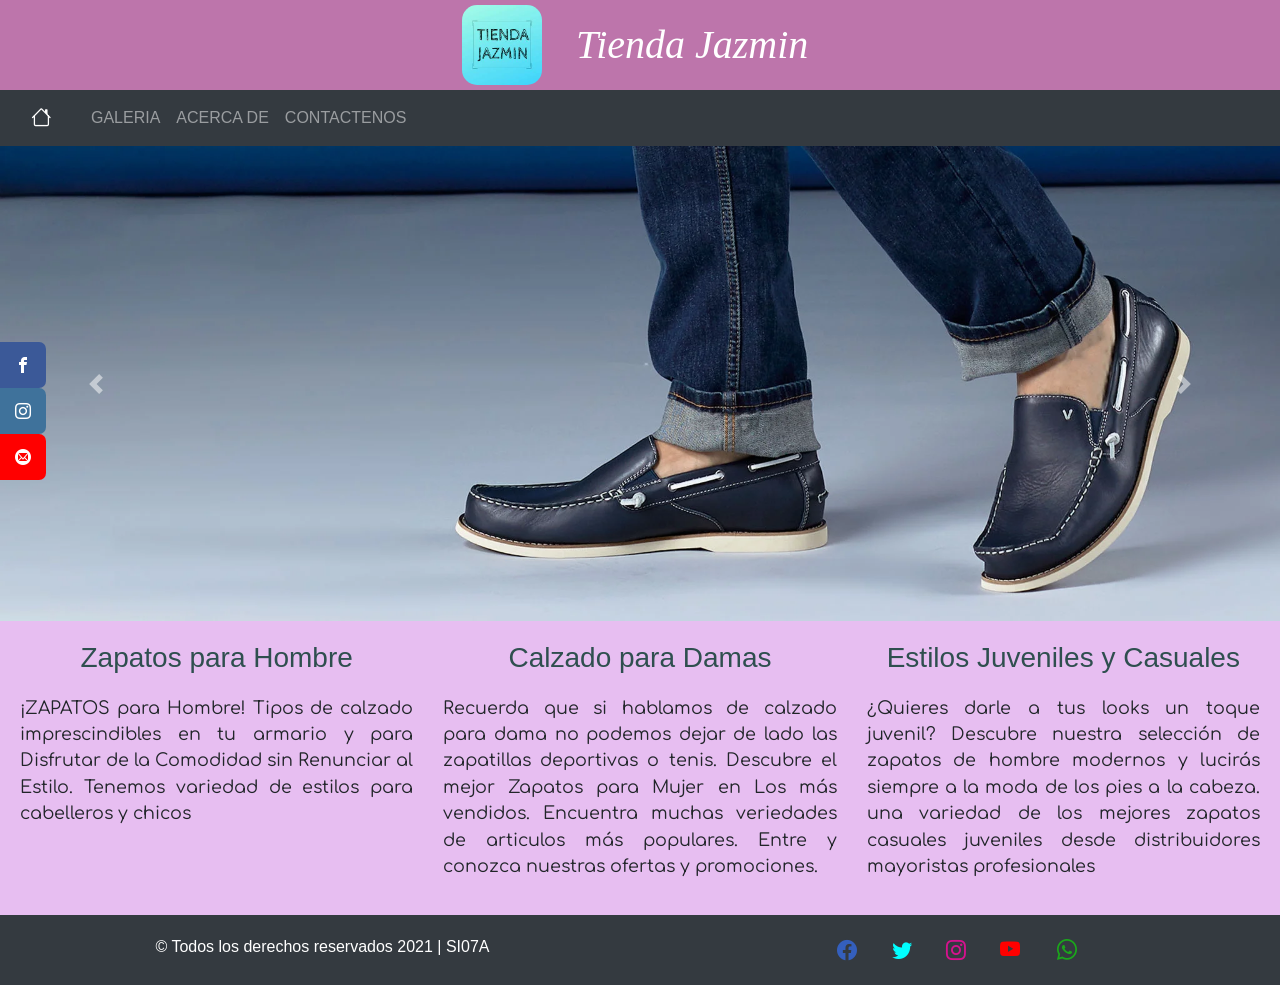
==== index.html @ b6b59ea3 "Proyecto Final - Tienda Jazmin" ====
<!DOCTYPE html>
<html lang="es">
<head>
    <meta charset="UTF-8">
    <meta name="viewport" content="width=device-width, initial-scale=1.0">
    <meta http-equiv="X-UA-Compatible" content="ie=edge">
    <meta name="description" content="Tienda de estilos y marcas mas cotizadas del mercado">
    <meta name="keyboard" content="tienda, zapatos, estilos">
    <link rel="preconnect" href="https://fonts.gstatic.com">
    <link href="https://fonts.googleapis.com/css2?family=Comfortaa&display=swap" rel="stylesheet">
    <link rel="stylesheet" href="Boostrap icons/bootstrap-icons.css">
    <link rel="stylesheet" href="fonts/font.css">
    <link rel="stylesheet" href="css/bootstrap.min.css">
    <link rel="stylesheet" href="css/main.css">
    <title>INICIO | Tienda Jazmin</title>
</head>
<body>
    <!-- ENCABEZADO -->
    <header class="encabezado-principal">
        <img src="image/Logo.jpg" alt="Logotipo">
        <h1>Tienda Jazmin</h1>
    </header>
    <!-- Fin ENCABEZADO -->
    <!--  -->
    <!-- BARRA DE NAVEGACION -->
    <nav class="navbar navbar-expand-md bg-dark navbar-dark sticky-top">
        <a class="navbar-brand" href="index.html"><i class="bi bi-house"></i></a>
        <button class="navbar-toggler" type="button" data-toggle="collapse" data-target="#collapsibleNavbar">
            <span class="navbar-toggler-icon"></span>
        </button>
        <div class="collapse navbar-collapse" id="collapsibleNavbar">
            <ul class="navbar-nav">
                <li class="nav-item"><a href="views/galery.html" class="nav-link">GALERIA</a></li>
                <li class="nav-item"><a href="views/about.html" class="nav-link">ACERCA DE</a></li>
                <li class="nav-item"><a href="views/contact.html" class="nav-link">CONTACTENOS</a></li>
            </ul>
        </div>
    </nav>
    <!-- Fin BARRA DE NAVEGACION -->
    <!--  -->
    <!-- CAROUSEL -->
    <div id="car" class="carousel slide" data-ride="carousel">
        <div class="carousel-inner">
            <div class="carousel-item active">
                <img src="image/shoes_men.jpg" alt="image1" width="100%" height="50%">
                <div class="carousel-caption">
                </div>
            </div>
            <div class="carousel-item">
                <img src="image/dama-1.jpg" alt="image2" width="100%" height="50%">
                <div class="carousel-caption">
                </div>
            </div>
            <div class="carousel-item">
                <img src="image/Skechers-shoes.jpg" alt="image3" width="100%" height="50%">
                <div class="carousel-caption">
                </div>
            </div>
            <div class="carousel-item">
                <img src="image/converse.jpg" alt="image3" width="100%" height="50%">
                <div class="carousel-caption">
                </div>
            </div>
            <a class="carousel-control-prev" href="#car" data-slide="prev">
                <span class="carousel-control-prev-icon"></span>
            </a>
            <a class="carousel-control-next" href="#car" data-slide="next">
                <span class="carousel-control-next-icon"></span>
            </a>
        </div>
    </div>
    <!-- Fin CAROUSEL -->
    <!--  -->
    <!-- Contenido -->
    <div class="container-fluid">
        <div class="row">
            <div class="col-md-4">
                <h3>Zapatos para Hombre</h3>
                <p class="parrafos">
                    ¡ZAPATOS para Hombre! Tipos de calzado imprescindibles en tu armario
                    y para Disfrutar de la Comodidad sin Renunciar al Estilo.
                    Tenemos variedad de estilos para cabelleros y chicos
                </p>
            </div>
            <div class="col-md-4">
                <h3>Calzado para Damas</h3>
                <p class="parrafos">
                    Recuerda que si hablamos de calzado para dama no podemos dejar de lado las zapatillas deportivas o
                    tenis. Descubre el mejor Zapatos para Mujer en Los más vendidos. Encuentra muchas veriedades de
                    articulos más populares. Entre y conozca nuestras ofertas y promociones.
                </p>
            </div>
            <div class="col-md-4">
                <h3>Estilos Juveniles y Casuales</h3>
                <p class="parrafos">
                    ¿Quieres darle a tus looks un toque juvenil? Descubre nuestra selección de zapatos de hombre
                    modernos y lucirás siempre a la moda de los pies a la cabeza.
                    una variedad de los mejores zapatos casuales juveniles desde distribuidores
                    mayoristas profesionales
                </p>
            </div>
        </div>
    </div>
    <!-- Fin Contenido -->
    <!-- Social -->
    <div class="social">
        <ul>
            <li><a href="https://www.facebook.com/getbootstrap" target="_blank" class="icon-facebook"></a></li>
            <li><a href="https://www.instagram.com/" target="_blank" class="icon-instagram"></a></li>
            <li><a href="views/contact.html" class="icon-mail4"></a></li>

        </ul>
    </div>
    <!-- Fin social -->
    <!--  -->
    <!--Pie de Pagina-->
    <footer class="bg-dark text-center text-white">
        <div class="container-fluid">
            <div class="row">
                <div class="col-6">
                    &copy; Todos los derechos reservados 2021 | SI07A
                </div>
                <div class="col-6">
                    <a href="https://www.facebook.com/getbootstrap" target="_blank"><i class="bi bi-facebook"></i></a>
                    <a href="https://twitter.com/getbootstrap" target="_blank"><i class="bi bi-twitter"></i></a>
                    <a href="https://www.instagram.com" target="_blank"><i class="bi bi-instagram"></i></a>
                    <a href="https://www.youtube.com/getbootstrap" target="_blank"><i class="bi bi-youtube"></i></a>
                    <a href="https://wa.me/50588880000?text=Hola" target="_blank"><i class="bi bi-whatsapp"></i></a>
                </div>
            </div>
    </footer>
    <!-- Fin Pie de Pagina -->
    <!--  -->
    <!-- Scripts -->
    <script src=" js/jquery3.5.1.min.js"> </script>
    <script src="js/popper.min.js"></script>
    <script src="js/bootstrap.min.js"></script>
</body>
</html>
---- fonts/font.css ----
@font-face {
  font-family: 'icomoon';
  src:  url('fonts/icomoon.eot?abeanr');
  src:  url('fonts/icomoon.eot?abeanr#iefix') format('embedded-opentype'),
    url('fonts/icomoon.ttf?abeanr') format('truetype'),
    url('fonts/icomoon.woff?abeanr') format('woff'),
    url('fonts/icomoon.svg?abeanr#icomoon') format('svg');
  font-weight: normal;
  font-style: normal;
  font-display: block;
}

[class^="icon-"], [class*=" icon-"] {
  /* use !important to prevent issues with browser extensions that change fonts */
  font-family: 'icomoon' !important;
  speak: never;
  font-style: normal;
  font-weight: normal;
  font-variant: normal;
  text-transform: none;
  line-height: 1;

  /* Better Font Rendering =========== */
  -webkit-font-smoothing: antialiased;
  -moz-osx-font-smoothing: grayscale;
}

.icon-email:before {
  content: "\e900";
}
.icon-envelope:before {
  content: "\e900";
}
.icon-letter:before {
  content: "\e900";
}
.icon-message:before {
  content: "\e900";
}
.icon-mail:before {
  content: "\e900";
}
.icon-academia:before {
  content: "\e901";
}
.icon-facebook1:before {
  content: "\e902";
  color: #1877f2;
}
.icon-instagram1:before {
  content: "\e903";
  color: #e4405f;
}
.icon-mail1:before {
  content: "\ea83";
}
.icon-mail2:before {
  content: "\ea84";
}
.icon-mail3:before {
  content: "\ea85";
}
.icon-mail4:before {
  content: "\ea86";
}
.icon-google:before {
  content: "\ea88";
}
.icon-google2:before {
  content: "\ea89";
}
.icon-google3:before {
  content: "\ea8a";
}
.icon-google-plus:before {
  content: "\ea8b";
}
.icon-google-plus2:before {
  content: "\ea8c";
}
.icon-google-plus3:before {
  content: "\ea8d";
}
.icon-hangouts:before {
  content: "\ea8e";
}
.icon-google-drive:before {
  content: "\ea8f";
}
.icon-facebook:before {
  content: "\ea90";
}
.icon-facebook2:before {
  content: "\ea91";
}
.icon-instagram:before {
  content: "\ea92";
}
.icon-spotify:before {
  content: "\ea94";
}
.icon-telegram:before {
  content: "\ea95";
}
.icon-twitter:before {
  content: "\ea96";
}
.icon-youtube:before {
  content: "\ea9d";
}
.icon-youtube2:before {
  content: "\ea9e";
}
---- css/main.css ----
body {
    background: #e7bef1
}
.encabezado-principal {
    background-color: #bd75ab;
    color: #ffffff;
    font-style: italic;
    text-align: center;
}
.encabezado-principal h1,
.encabezado-principal img {
    font-family: 'Times New Roman';
    display: inline-block;
    vertical-align: middle;
    margin: 5px 20px 5px 10px;
    border-radius: 15px;
}
.encabezado-principal img{
    width: 80px;
    height: 80px;
}
.container-fluid{
    padding: 20px;
}
.container-fluid h3{
    text-align: center;
    font-family: sans-serif;
    color: darkslategray;
    margin: 0px 0px 20px 0px;
}
.container-fluid .parrafos{
    font-family: 'Comfortaa', cursive;
    font-size: 1.1rem;
    text-align: justify;
}
a {
    padding: 0px 15px;
}
i{
    color: #ffffff;
    font-size: 20px;
}
/* Icons Social */
.bi-facebook {
    color: #345fbd;
}
.bi-facebook:hover {
    border: 1px;
    padding: 5px;
    background: #345fdb;
    border-radius: 10px;
    color: #ffffff;
}
.bi-twitter {
    color: #00ffff;
}
.bi-twitter:hover {
    border: 1px;
    padding: 5px;
    background: #00ffff;
    border-radius: 10px;
    color: #ffffff;
}
.bi-youtube {
    color: #ff0000;
}
.bi-youtube:hover {
    border: 1px;
    padding: 5px;
    background: #ff0000;
    border-radius: 10px;
    color: #ffffff;
}
.bi-whatsapp {
    color: #1ba71b;
}
.bi-whatsapp:hover {
    border: 1px;
    padding: 5px;
    background: #1ba71b;
    border-radius: 10px;
    color: #ffffff;
}
.bi-instagram {
    color: #d6128e;
}
.bi-instagram:hover {
    order: 1px;
    padding: 5px;
    background:linear-gradient(#405DE6, #5851DB, #833AB4, #C13584, #E1306C);
    border-radius: 10px;
    color:#ffffff;
}
/* Formulario */
#formulario {
    background-color: #95fadc;
    margin: 18px;
    padding: 15px;
    font-weight: bold;
}
form .row {
    margin: 20px;
}
.container figure img {
    width: 100%;
    height: 300px;
    margin: 15px;
}
.container .row  .col-3 {
    text-align: center;
    font-weight: bold;
}
.col-3 i{
    font-size: 3rem;
    color: #0e4eda;
}
#row-1 {
    padding: 8px 0px 25px 0px;;
}
#row-2 h3 {
    text-align: center;
    font-style: italic;
    padding: 0px 0px 18px 0px;
}
#row-2 p {
    text-align: justify;
    font-size: 1.1em;
}

/* Galeria */
.zap-estilo{
    text-align: center;
    font-family: 'Gill Sans', 'Gill Sans MT', Calibri, 'Trebuchet MS', sans-serif;
    margin-top: 10px;
    text-shadow: 0px 1px 0px #1597bb;
    cursor: context-menu;
}

.contenedor{
    
    display: flex;
    flex-wrap: wrap;
    object-fit: cover;
    width: 100%;
    justify-content: center;
    
    
    
}
.contenedor figure{
    cursor: pointer;
    position: relative;
    height: 200px;
    width: 200px;
    overflow: hidden;
    border-radius: 6px;
    box-shadow: 0px 1px 20px #1597bb;
    margin: 20px 20px;
    justify-content: center;
    text-decoration: none;
}

.contenedor figure img{
    width: 100%;
    height: 100%;
    transition: all 500ms ease-out;
}
.contenedor figure .capa{
    position: absolute;
    top: 0;
    width: 100%;
    height: 100%;
    background: rgba(11,103,123, 0.6);
    opacity: 0;
    visibility: hidden;
    text-align: center;
}
.contenedor figure:hover>.capa{
    
    opacity: 1;
    visibility: visible;


}
.contenedor figure:hover>.capa h3{
    margin-top: 70px;
    margin-bottom: 15px;
    

}
.contenedor figure:hover>.capa img{
    
    transform: scale(1.3);
   

}
.contenedor figure:hover>.capa p{
    color: #fff;
    
    
    }
.contenedor figure .capa h3{
    color: #fff;
    font-weight: 400;
    margin-bottom: 120px;
    transition: all 500ms ease-out;
    margin-top: 30px;
}
.contenedor figure.capa p{
    color: #fff;
    font-size: 15px;
    line-height: 1.5;
    width: 100%;
    max-width: 220px;

}

/*SOCIAL BAR*/
*{
    margin: 0;
    padding: 0;
    -webkit-box-sizing: border-box;
    -moz-box-sizing: border-box;
    box-sizing:border-box ;
}
.social{
    position: fixed;
    left: 0;
    top: 38%;
    z-index: 2000;

}

.social ul {
    list-style: none;
}
.social ul li a {
    display: inline-block;
    color: #fff;
    background-color : white;
    padding: 15px 15px;
    text-decoration: none;
    border-radius: 0px 15% 15% 0px;
}
.social ul li .icon-facebook {background:#3b5998;}
.social ul li .icon-instagram {background:#3f729b ;}
.social ul li .icon-mail4 {background:red;}

.social ul li :hover{
    padding:15px 30px;
    border-radius: 0px 20% 20% 0px;
}
/*fin de css de galeria*/
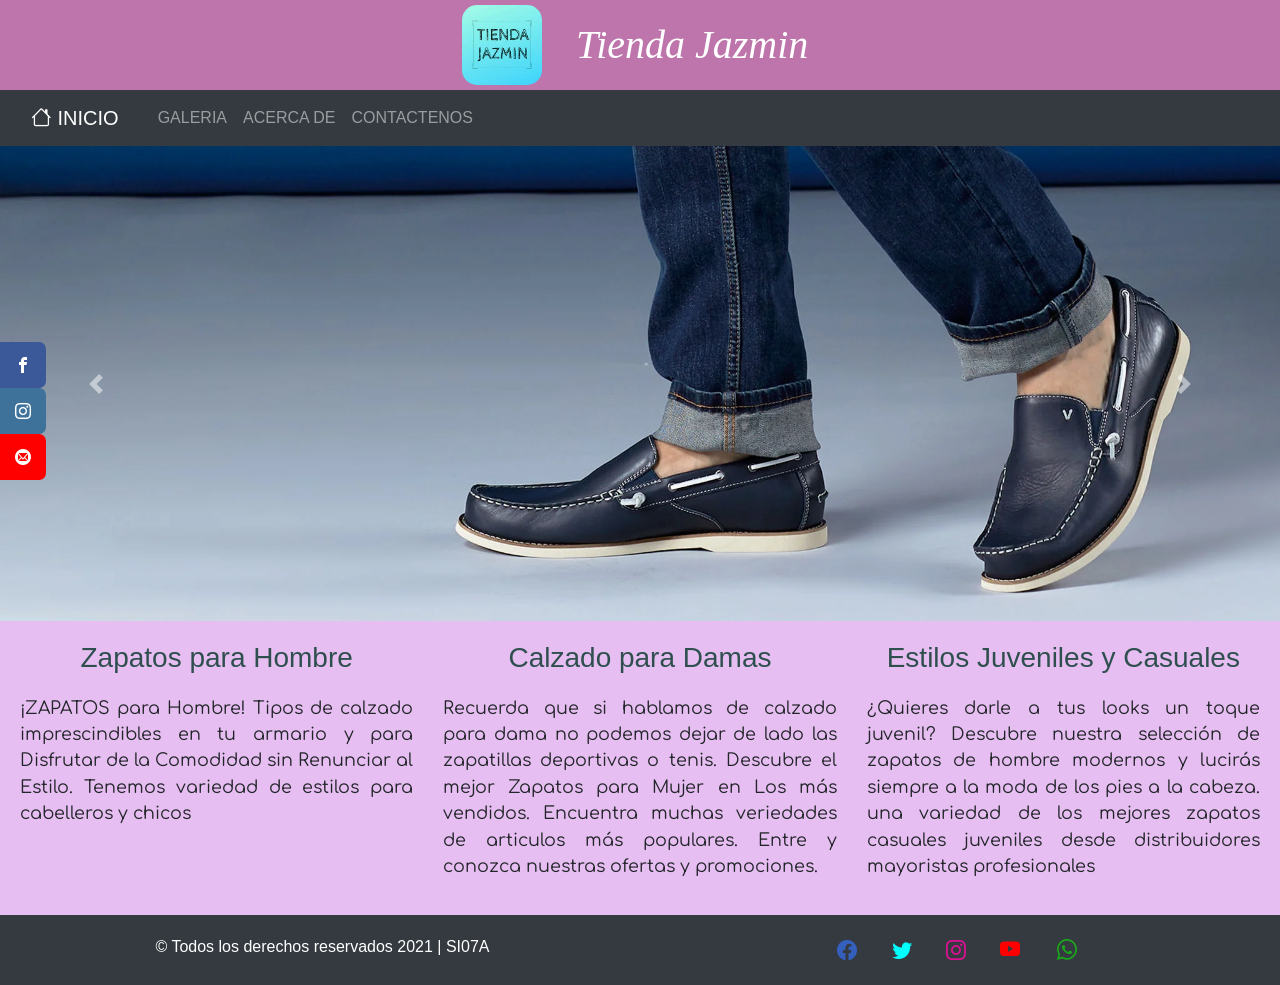
==== commit fa994949: "se modifico en el incono no se apreciaba el nombre inicio" ====
--- a/index.html
+++ b/index.html
@@ -24,7 +24,7 @@
     <!--  -->
     <!-- BARRA DE NAVEGACION -->
     <nav class="navbar navbar-expand-md bg-dark navbar-dark sticky-top">
-        <a class="navbar-brand" href="index.html"><i class="bi bi-house"></i></a>
+        <a class="navbar-brand" href="index.html"><i class="bi bi-house"></i> INICIO</a>
         <button class="navbar-toggler" type="button" data-toggle="collapse" data-target="#collapsibleNavbar">
             <span class="navbar-toggler-icon"></span>
         </button>
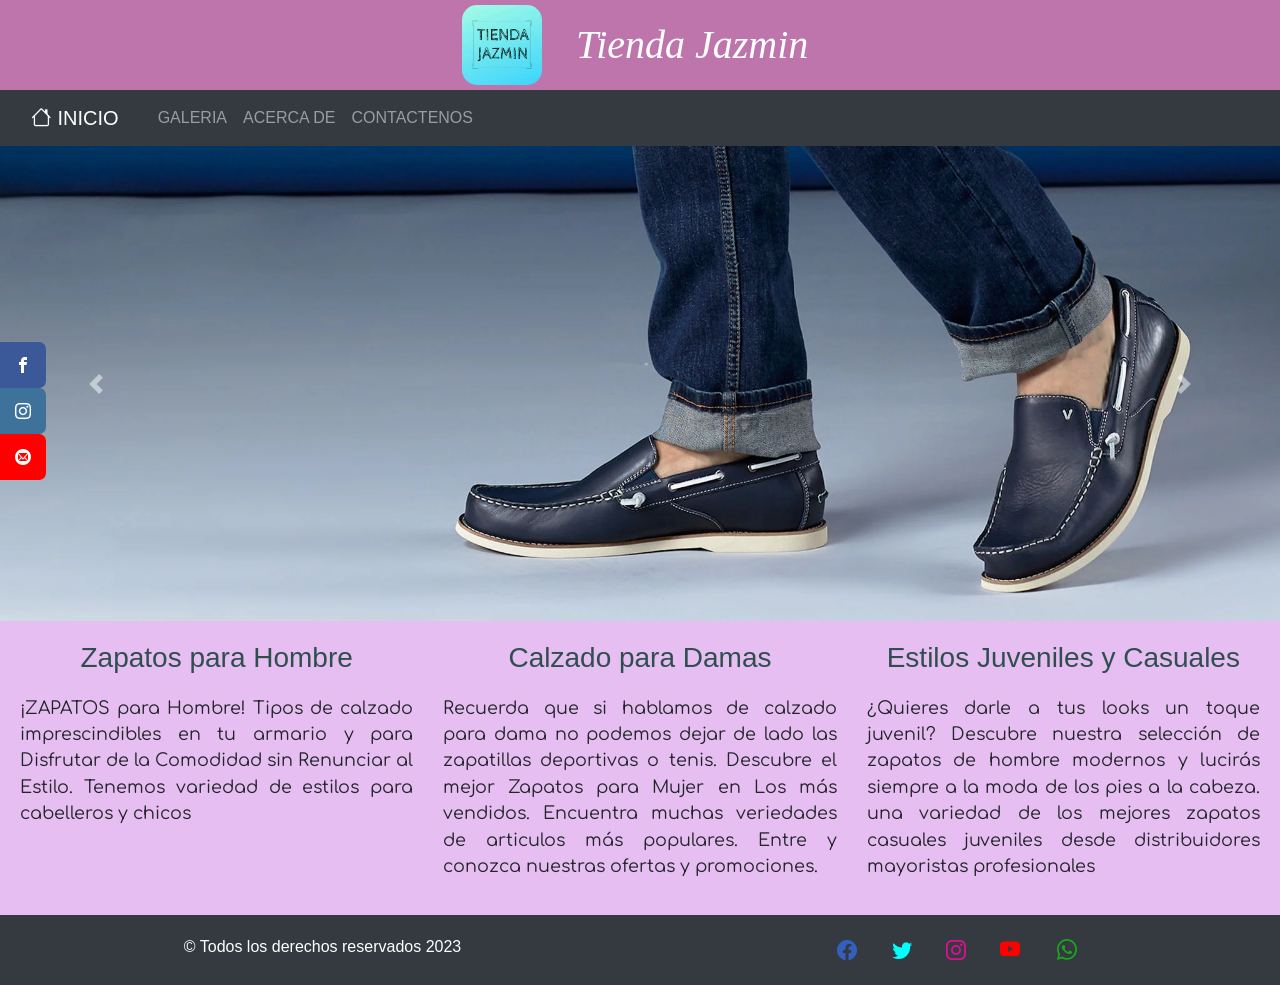
==== commit d512a1f2: "Cambios en el pie" ====
--- a/index.html
+++ b/index.html
@@ -4,9 +4,6 @@
     <meta charset="UTF-8">
     <meta name="viewport" content="width=device-width, initial-scale=1.0">
     <meta http-equiv="X-UA-Compatible" content="ie=edge">
-    <meta name="description" content="Tienda de estilos y marcas mas cotizadas del mercado">
-    <meta name="keyboard" content="tienda, zapatos, estilos">
-    <link rel="preconnect" href="https://fonts.gstatic.com">
     <link href="https://fonts.googleapis.com/css2?family=Comfortaa&display=swap" rel="stylesheet">
     <link rel="stylesheet" href="Boostrap icons/bootstrap-icons.css">
     <link rel="stylesheet" href="fonts/font.css">
@@ -21,7 +18,6 @@
         <h1>Tienda Jazmin</h1>
     </header>
     <!-- Fin ENCABEZADO -->
-    <!--  -->
     <!-- BARRA DE NAVEGACION -->
     <nav class="navbar navbar-expand-md bg-dark navbar-dark sticky-top">
         <a class="navbar-brand" href="index.html"><i class="bi bi-house"></i> INICIO</a>
@@ -37,7 +33,6 @@
         </div>
     </nav>
     <!-- Fin BARRA DE NAVEGACION -->
-    <!--  -->
     <!-- CAROUSEL -->
     <div id="car" class="carousel slide" data-ride="carousel">
         <div class="carousel-inner">
@@ -70,7 +65,6 @@
         </div>
     </div>
     <!-- Fin CAROUSEL -->
-    <!--  -->
     <!-- Contenido -->
     <div class="container-fluid">
         <div class="row">
@@ -112,13 +106,12 @@
         </ul>
     </div>
     <!-- Fin social -->
-    <!--  -->
     <!--Pie de Pagina-->
     <footer class="bg-dark text-center text-white">
         <div class="container-fluid">
             <div class="row">
                 <div class="col-6">
-                    &copy; Todos los derechos reservados 2021 | SI07A
+                    &copy; Todos los derechos reservados 2023
                 </div>
                 <div class="col-6">
                     <a href="https://www.facebook.com/getbootstrap" target="_blank"><i class="bi bi-facebook"></i></a>
@@ -130,7 +123,6 @@
             </div>
     </footer>
     <!-- Fin Pie de Pagina -->
-    <!--  -->
     <!-- Scripts -->
     <script src=" js/jquery3.5.1.min.js"> </script>
     <script src="js/popper.min.js"></script>
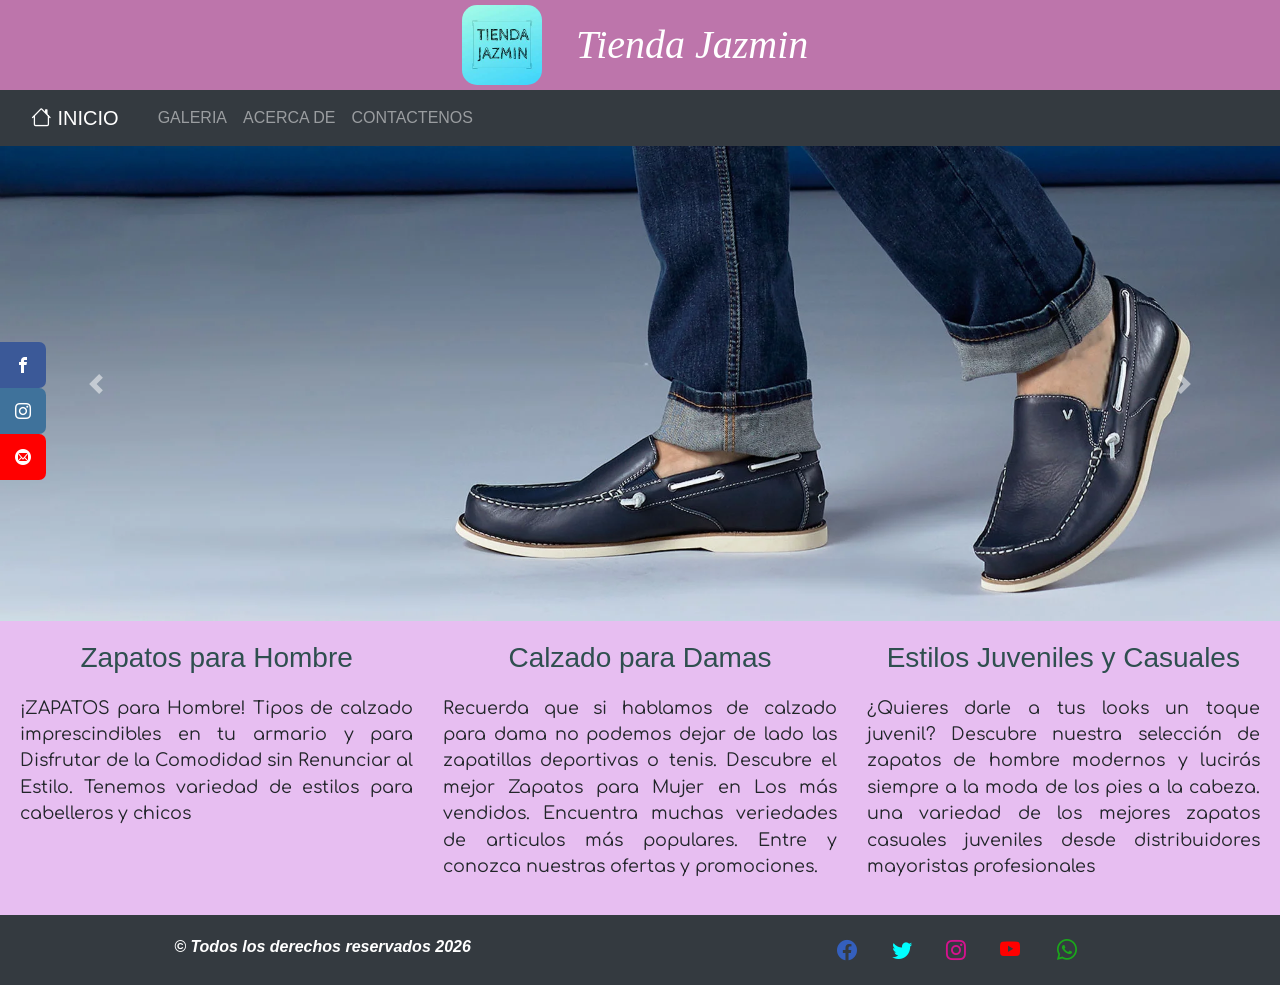
==== commit 9f7dd6fd: "script para año automatico" ====
--- a/index.html
+++ b/index.html
@@ -5,10 +5,12 @@
     <meta name="viewport" content="width=device-width, initial-scale=1.0">
     <meta http-equiv="X-UA-Compatible" content="ie=edge">
     <link href="https://fonts.googleapis.com/css2?family=Comfortaa&display=swap" rel="stylesheet">
-    <link rel="stylesheet" href="Boostrap icons/bootstrap-icons.css">
+    <link rel="stylesheet" href="Icons/bootstrap-icons.css">
     <link rel="stylesheet" href="fonts/font.css">
     <link rel="stylesheet" href="css/bootstrap.min.css">
     <link rel="stylesheet" href="css/main.css">
+    <link rel="stylesheet" href="css/sociales.css">
+    <link rel="stylesheet" href="css/Icon_social.css">
     <title>INICIO | Tienda Jazmin</title>
 </head>
 <body>
@@ -26,7 +28,7 @@
         </button>
         <div class="collapse navbar-collapse" id="collapsibleNavbar">
             <ul class="navbar-nav">
-                <li class="nav-item"><a href="views/galery.html" class="nav-link">GALERIA</a></li>
+                <li class="nav-item"><a href="views/gallery.html" class="nav-link">GALERIA</a></li>
                 <li class="nav-item"><a href="views/about.html" class="nav-link">ACERCA DE</a></li>
                 <li class="nav-item"><a href="views/contact.html" class="nav-link">CONTACTENOS</a></li>
             </ul>
@@ -110,8 +112,11 @@
     <footer class="bg-dark text-center text-white">
         <div class="container-fluid">
             <div class="row">
-                <div class="col-6">
-                    &copy; Todos los derechos reservados 2023
+                <div class="col-6" id="copy">
+                    &copy; Todos los derechos reservados
+                    <script>
+                        document.write(new Date().getFullYear()) 
+                    </script>
                 </div>
                 <div class="col-6">
                     <a href="https://www.facebook.com/getbootstrap" target="_blank"><i class="bi bi-facebook"></i></a>
--- a/css/main.css
+++ b/css/main.css
@@ -1,12 +1,14 @@
 body {
     background: #e7bef1
 }
+
 .encabezado-principal {
     background-color: #bd75ab;
     color: #ffffff;
     font-style: italic;
     text-align: center;
 }
+
 .encabezado-principal h1,
 .encabezado-principal img {
     font-family: 'Times New Roman';
@@ -15,81 +17,36 @@
     margin: 5px 20px 5px 10px;
     border-radius: 15px;
 }
-.encabezado-principal img{
+
+.encabezado-principal img {
     width: 80px;
     height: 80px;
 }
-.container-fluid{
+
+.container-fluid {
     padding: 20px;
 }
-.container-fluid h3{
+
+.container-fluid h3 {
     text-align: center;
     font-family: sans-serif;
     color: darkslategray;
     margin: 0px 0px 20px 0px;
 }
-.container-fluid .parrafos{
+
+.container-fluid .parrafos {
     font-family: 'Comfortaa', cursive;
     font-size: 1.1rem;
     text-align: justify;
 }
+
 a {
     padding: 0px 15px;
 }
-i{
+
+i {
     color: #ffffff;
     font-size: 20px;
-}
-/* Icons Social */
-.bi-facebook {
-    color: #345fbd;
-}
-.bi-facebook:hover {
-    border: 1px;
-    padding: 5px;
-    background: #345fdb;
-    border-radius: 10px;
-    color: #ffffff;
-}
-.bi-twitter {
-    color: #00ffff;
-}
-.bi-twitter:hover {
-    border: 1px;
-    padding: 5px;
-    background: #00ffff;
-    border-radius: 10px;
-    color: #ffffff;
-}
-.bi-youtube {
-    color: #ff0000;
-}
-.bi-youtube:hover {
-    border: 1px;
-    padding: 5px;
-    background: #ff0000;
-    border-radius: 10px;
-    color: #ffffff;
-}
-.bi-whatsapp {
-    color: #1ba71b;
-}
-.bi-whatsapp:hover {
-    border: 1px;
-    padding: 5px;
-    background: #1ba71b;
-    border-radius: 10px;
-    color: #ffffff;
-}
-.bi-instagram {
-    color: #d6128e;
-}
-.bi-instagram:hover {
-    order: 1px;
-    padding: 5px;
-    background:linear-gradient(#405DE6, #5851DB, #833AB4, #C13584, #E1306C);
-    border-radius: 10px;
-    color:#ffffff;
 }
 /* Formulario */
 #formulario {
@@ -98,156 +55,51 @@
     padding: 15px;
     font-weight: bold;
 }
+
 form .row {
     margin: 20px;
 }
+
 .container figure img {
     width: 100%;
     height: 300px;
     margin: 15px;
 }
-.container .row  .col-3 {
+
+.container .row .col-3 {
     text-align: center;
     font-weight: bold;
 }
-.col-3 i{
+
+.col-3 i {
     font-size: 3rem;
     color: #0e4eda;
 }
+
 #row-1 {
-    padding: 8px 0px 25px 0px;;
+    padding: 8px 0px 25px 0px;
+    ;
 }
+
 #row-2 h3 {
     text-align: center;
     font-style: italic;
     padding: 0px 0px 18px 0px;
 }
+
 #row-2 p {
     text-align: justify;
     font-size: 1.1em;
 }
-
-/* Galeria */
-.zap-estilo{
+.Titulo_Z {
     text-align: center;
     font-family: 'Gill Sans', 'Gill Sans MT', Calibri, 'Trebuchet MS', sans-serif;
     margin-top: 10px;
-    text-shadow: 0px 1px 0px #1597bb;
+    text-shadow: 0px 1px 0px #470449;
     cursor: context-menu;
+    color: white;
 }
-
-.contenedor{
-    
-    display: flex;
-    flex-wrap: wrap;
-    object-fit: cover;
-    width: 100%;
-    justify-content: center;
-    
-    
-    
-}
-.contenedor figure{
-    cursor: pointer;
-    position: relative;
-    height: 200px;
-    width: 200px;
-    overflow: hidden;
-    border-radius: 6px;
-    box-shadow: 0px 1px 20px #1597bb;
-    margin: 20px 20px;
-    justify-content: center;
-    text-decoration: none;
-}
-
-.contenedor figure img{
-    width: 100%;
-    height: 100%;
-    transition: all 500ms ease-out;
-}
-.contenedor figure .capa{
-    position: absolute;
-    top: 0;
-    width: 100%;
-    height: 100%;
-    background: rgba(11,103,123, 0.6);
-    opacity: 0;
-    visibility: hidden;
-    text-align: center;
-}
-.contenedor figure:hover>.capa{
-    
-    opacity: 1;
-    visibility: visible;
-
-
-}
-.contenedor figure:hover>.capa h3{
-    margin-top: 70px;
-    margin-bottom: 15px;
-    
-
-}
-.contenedor figure:hover>.capa img{
-    
-    transform: scale(1.3);
-   
-
-}
-.contenedor figure:hover>.capa p{
-    color: #fff;
-    
-    
-    }
-.contenedor figure .capa h3{
-    color: #fff;
-    font-weight: 400;
-    margin-bottom: 120px;
-    transition: all 500ms ease-out;
-    margin-top: 30px;
-}
-.contenedor figure.capa p{
-    color: #fff;
-    font-size: 15px;
-    line-height: 1.5;
-    width: 100%;
-    max-width: 220px;
-
-}
-
-/*SOCIAL BAR*/
-*{
-    margin: 0;
-    padding: 0;
-    -webkit-box-sizing: border-box;
-    -moz-box-sizing: border-box;
-    box-sizing:border-box ;
-}
-.social{
-    position: fixed;
-    left: 0;
-    top: 38%;
-    z-index: 2000;
-
-}
-
-.social ul {
-    list-style: none;
-}
-.social ul li a {
-    display: inline-block;
-    color: #fff;
-    background-color : white;
-    padding: 15px 15px;
-    text-decoration: none;
-    border-radius: 0px 15% 15% 0px;
-}
-.social ul li .icon-facebook {background:#3b5998;}
-.social ul li .icon-instagram {background:#3f729b ;}
-.social ul li .icon-mail4 {background:red;}
-
-.social ul li :hover{
-    padding:15px 30px;
-    border-radius: 0px 20% 20% 0px;
-}
-/*fin de css de galeria*/+#copy{
+    font-weight: bold;
+    font-style: italic;
+}
--- a/css/sociales.css
+++ b/css/sociales.css
@@ -0,0 +1,45 @@
+* {
+    margin: 0;
+    padding: 0;
+    -webkit-box-sizing: border-box;
+    -moz-box-sizing: border-box;
+    box-sizing: border-box;
+}
+
+.social {
+    position: fixed;
+    left: 0;
+    top: 38%;
+    z-index: 2000;
+
+}
+
+.social ul {
+    list-style: none;
+}
+
+.social ul li a {
+    display: inline-block;
+    color: #fff;
+    background-color: white;
+    padding: 15px 15px;
+    text-decoration: none;
+    border-radius: 0px 15% 15% 0px;
+}
+
+.social ul li .icon-facebook {
+    background: #3b5998;
+}
+
+.social ul li .icon-instagram {
+    background: #3f729b;
+}
+
+.social ul li .icon-mail4 {
+    background: red;
+}
+
+.social ul li :hover {
+    padding: 15px 30px;
+    border-radius: 0px 20% 20% 0px;
+}
--- a/css/Icon_social.css
+++ b/css/Icon_social.css
@@ -0,0 +1,59 @@
+.bi-facebook {
+    color: #345fbd;
+}
+
+.bi-facebook:hover {
+    border: 1px;
+    padding: 5px;
+    background: #345fdb;
+    border-radius: 10px;
+    color: #ffffff;
+}
+
+.bi-twitter {
+    color: #00ffff;
+}
+
+.bi-twitter:hover {
+    border: 1px;
+    padding: 5px;
+    background: #00ffff;
+    border-radius: 10px;
+    color: #ffffff;
+}
+
+.bi-youtube {
+    color: #ff0000;
+}
+
+.bi-youtube:hover {
+    border: 1px;
+    padding: 5px;
+    background: #ff0000;
+    border-radius: 10px;
+    color: #ffffff;
+}
+
+.bi-whatsapp {
+    color: #1ba71b;
+}
+
+.bi-whatsapp:hover {
+    border: 1px;
+    padding: 5px;
+    background: #1ba71b;
+    border-radius: 10px;
+    color: #ffffff;
+}
+
+.bi-instagram {
+    color: #d6128e;
+}
+
+.bi-instagram:hover {
+    border: 1px;
+    padding: 5px;
+    background: linear-gradient(#405DE6, #5851DB, #833AB4, #C13584, #E1306C);
+    border-radius: 10px;
+    color: #ffffff;
+}
